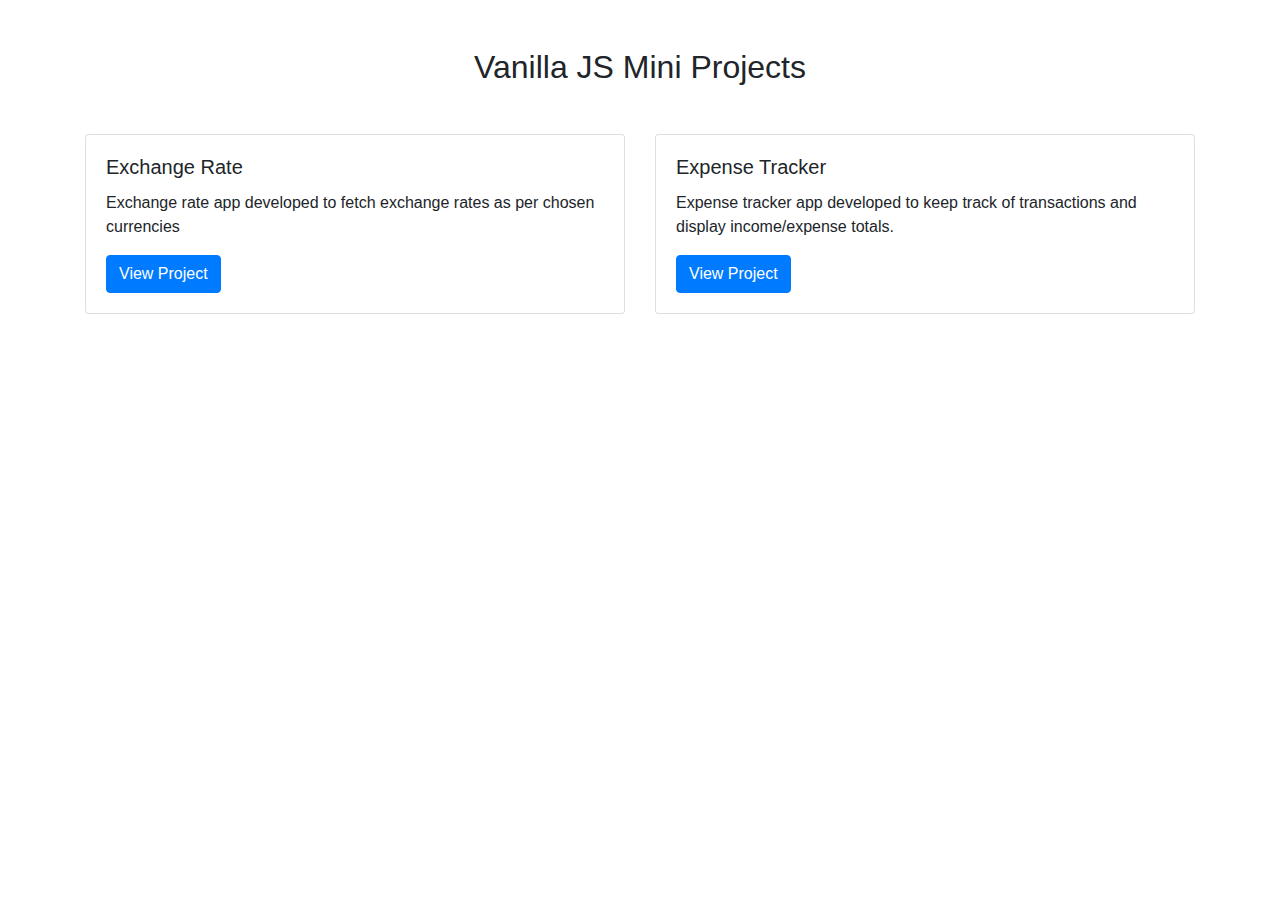
==== index.html @ 45eb79b1 "added landing page" ====
<!DOCTYPE html>
<html lang="en">
  <head>
    <meta charset="UTF-8" />
    <meta name="viewport" content="width=device-width, initial-scale=1.0" />
    <title>Vanilla JS Mini Projects</title>
    <link
      rel="stylesheet"
      href="https://stackpath.bootstrapcdn.com/bootstrap/4.4.1/css/bootstrap.min.css"
      integrity="sha384-Vkoo8x4CGsO3+Hhxv8T/Q5PaXtkKtu6ug5TOeNV6gBiFeWPGFN9MuhOf23Q9Ifjh"
      crossorigin="anonymous"
    />
  </head>
  <body>
    <div class="container">
      <h2 class="text-center mt-5 mb-5">Vanilla JS Mini Projects</h2>
      <div class="row">
        <div class="col-sm-6">
          <div class="card">
            <div class="card-body">
              <h5 class="card-title">Exchange Rate</h5>
              <p class="card-text">
                Exchange rate app developed to fetch exchange rates as per
                chosen currencies
              </p>
              <a
                href="https://muhammadahad96.github.io/vanilla-js-mini-projects/Exchange%20Rate/index.html"
                class="btn btn-primary"
                >View Project</a
              >
            </div>
          </div>
        </div>
        <div class="col-sm-6">
          <div class="card">
            <div class="card-body">
              <h5 class="card-title">Expense Tracker</h5>
              <p class="card-text">
                Expense tracker app developed to keep track of transactions and
                display income/expense totals.
              </p>
              <a
                href="https://muhammadahad96.github.io/vanilla-js-mini-projects/Expense%20Tracker/index.html"
                class="btn btn-primary"
                >View Project</a
              >
            </div>
          </div>
        </div>
      </div>
    </div>
  </body>
</html>
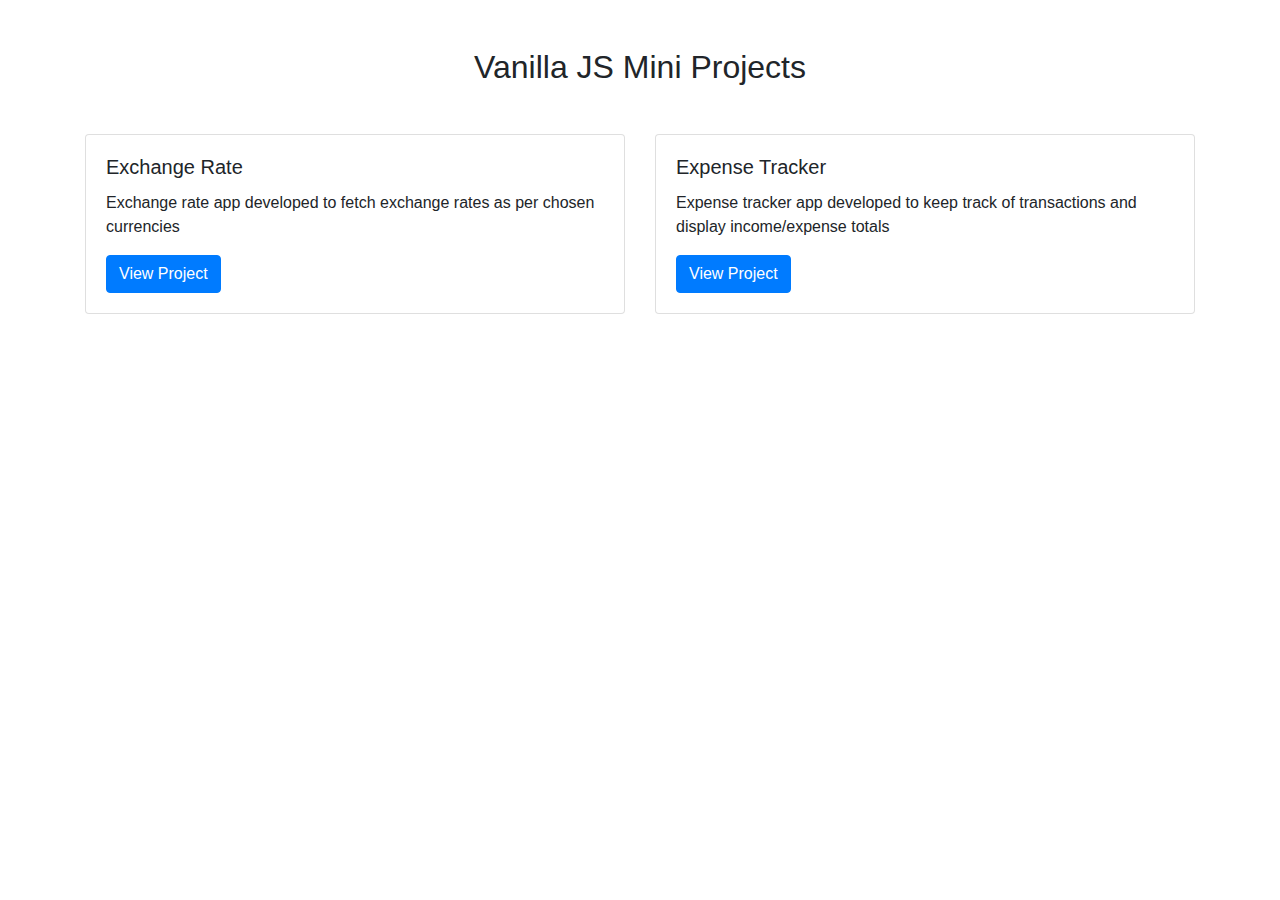
==== commit 4dd59902: "updated landing page" ====
--- a/index.html
+++ b/index.html
@@ -37,7 +37,7 @@
               <h5 class="card-title">Expense Tracker</h5>
               <p class="card-text">
                 Expense tracker app developed to keep track of transactions and
-                display income/expense totals.
+                display income/expense totals
               </p>
               <a
                 href="https://muhammadahad96.github.io/vanilla-js-mini-projects/Expense%20Tracker/index.html"
